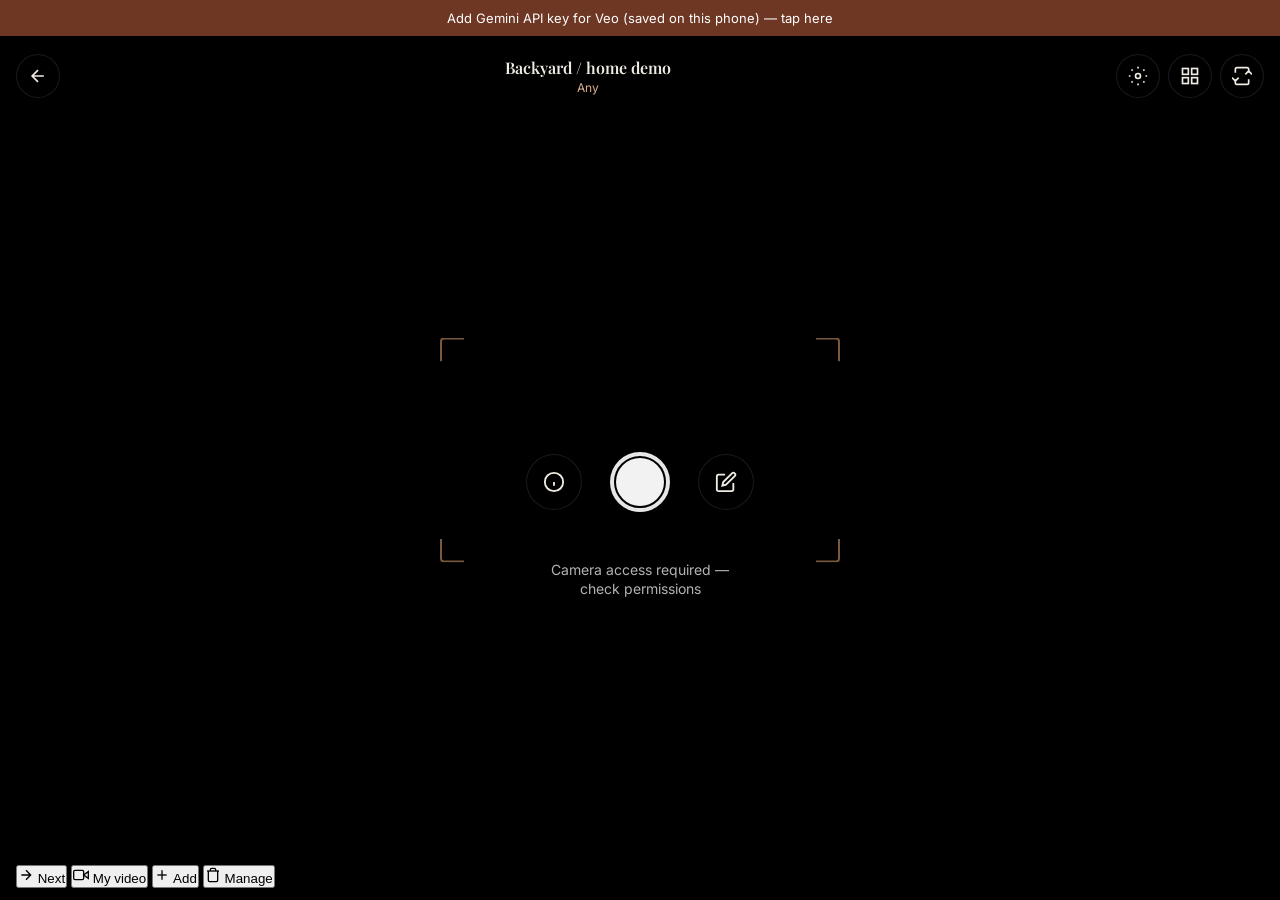
==== experience.html @ 0acff8fa "Fix station picker, backyard demo preset, AR prompt and overlay cleanup - Merge API stations with lo" ====
<!DOCTYPE html>
<html lang="en">
<head>
  <meta charset="UTF-8">
  <meta name="viewport" content="width=device-width, initial-scale=1.0, user-scalable=no">
  <meta name="robots" content="noindex, nofollow, noarchive">
  <meta name="apple-mobile-web-app-capable" content="yes">
  <meta name="apple-mobile-web-app-status-bar-style" content="black-translucent">
  <title>Kern County Museum — Portal to the Past</title>
  <link rel="stylesheet" href="css/styles.css">
  <link rel="stylesheet" href="css/experience.css">
  <link rel="preconnect" href="https://fonts.googleapis.com">
  <link rel="preconnect" href="https://fonts.gstatic.com" crossorigin>
  <link href="https://fonts.googleapis.com/css2?family=Inter:wght@300;400;500;600&family=Playfair+Display:wght@400;600;700&display=swap" rel="stylesheet">
</head>
<body class="ar-page">
  <script src="js/site-private-gate.js"></script>

  <!-- ========== CAMERA VIEW ========== -->
  <div id="camera-layer" class="fullscreen-layer">
    <video id="camera-feed" autoplay playsinline muted></video>
    <canvas id="capture-canvas" style="display:none;"></canvas>
  </div>

  <!-- ========== AR VIDEO OVERLAY ========== -->
  <div id="ar-overlay" class="fullscreen-layer ar-overlay" style="display:none;">
    <video id="ar-video" playsinline muted loop></video>
    <!-- Portal mask - circular reveal -->
    <div id="portal-mask" class="portal-mask"></div>
  </div>

  <!-- ========== HUD: Capture Mode ========== -->
  <input type="file" id="veo-file-input" accept="video/*,.mp4,.mov,.webm,.m4v" class="visually-hidden">

  <div id="hud-capture" class="hud">
    <div id="api-key-banner" class="api-key-banner" style="display:none;" onclick="app.showSetup()">
      Add Gemini API key for Veo (saved on this phone) — tap here
    </div>
    <!-- Top bar -->
    <div class="hud-top">
      <button class="hud-btn" onclick="window.location.href='index.html'" title="Back">
        <svg viewBox="0 0 24 24" fill="none" stroke="currentColor" stroke-width="2">
          <path d="M19 12H5M12 19l-7-7 7-7"/>
        </svg>
      </button>
      <div class="hud-station-info">
        <span id="hud-station-name" class="hud-station-name"></span>
        <span id="hud-station-year" class="hud-station-year"></span>
      </div>
      <div style="display:flex;gap:8px;">
        <button class="hud-btn" id="btn-setup" onclick="app.showSetup()" title="Gemini API key">
          <svg viewBox="0 0 24 24" fill="none" stroke="currentColor" stroke-width="2">
            <circle cx="12" cy="12" r="3"/>
            <path d="M12 1v2M12 21v2M4.22 4.22l1.42 1.42M18.36 18.36l1.42 1.42M1 12h2M21 12h2M4.22 19.78l1.42-1.42M18.36 5.64l1.42-1.42"/>
          </svg>
        </button>
        <button class="hud-btn" id="btn-gallery" onclick="window.location.href='gallery.html'" title="My Captures">
          <svg viewBox="0 0 24 24" fill="none" stroke="currentColor" stroke-width="2">
            <rect x="3" y="3" width="7" height="7"/><rect x="14" y="3" width="7" height="7"/>
            <rect x="3" y="14" width="7" height="7"/><rect x="14" y="14" width="7" height="7"/>
          </svg>
        </button>
        <button class="hud-btn" id="btn-flip-camera" onclick="app.flipCamera()" title="Flip Camera">
          <svg viewBox="0 0 24 24" fill="none" stroke="currentColor" stroke-width="2">
            <path d="M20 16v4a2 2 0 01-2 2H6a2 2 0 01-2-2v-4"/>
            <polyline points="16 10 20 6 24 10"/>
            <path d="M4 8V4a2 2 0 012-2h12a2 2 0 012 2v4"/>
            <polyline points="8 14 4 18 0 14"/>
          </svg>
        </button>
      </div>
    </div>

    <!-- Center: framing guide -->
    <div class="capture-guide">
      <div class="guide-corners">
        <div class="corner tl"></div>
        <div class="corner tr"></div>
        <div class="corner bl"></div>
        <div class="corner br"></div>
      </div>
      <p class="guide-text" id="guide-text">Frame the room and tap the shutter</p>
    </div>

    <!-- Bottom: capture controls -->
    <div class="hud-bottom capture-controls">
      <button class="hud-btn-circle" id="btn-info-panel" onclick="app.showStationInfo()" title="Info">
        <svg viewBox="0 0 24 24" fill="none" stroke="currentColor" stroke-width="2">
          <circle cx="12" cy="12" r="10"/>
          <line x1="12" y1="16" x2="12" y2="12"/>
          <line x1="12" y1="8" x2="12.01" y2="8"/>
        </svg>
      </button>
      <button class="shutter-btn" id="btn-capture" onclick="app.capture()">
        <div class="shutter-ring"></div>
        <div class="shutter-center"></div>
      </button>
      <button class="hud-btn-circle" id="btn-prompt-edit" onclick="app.editPrompt()" title="Edit Prompt">
        <svg viewBox="0 0 24 24" fill="none" stroke="currentColor" stroke-width="2">
          <path d="M11 4H4a2 2 0 00-2 2v14a2 2 0 002 2h14a2 2 0 002-2v-7"/>
          <path d="M18.5 2.5a2.121 2.121 0 013 3L12 15l-4 1 1-4 9.5-9.5z"/>
        </svg>
      </button>
    </div>

    <!-- Quick action bar -->
    <div class="quick-actions">
      <button type="button" class="quick-action-btn" onclick="app.nextBuilding()">
        <svg viewBox="0 0 24 24" fill="none" stroke="currentColor" stroke-width="2" style="width:16px;height:16px;">
          <path d="M5 12h14M12 5l7 7-7 7"/>
        </svg>
        Next
      </button>
      <button type="button" class="quick-action-btn" onclick="app.pickVeoVideo()">
        <svg viewBox="0 0 24 24" fill="none" stroke="currentColor" stroke-width="2" style="width:16px;height:16px;">
          <path d="M23 7l-7 5 7 5V7z"/><rect x="1" y="5" width="15" height="14" rx="2"/>
        </svg>
        My video
      </button>
      <button type="button" class="quick-action-btn" onclick="app.showAddStation()">
        <svg viewBox="0 0 24 24" fill="none" stroke="currentColor" stroke-width="2" style="width:16px;height:16px;">
          <line x1="12" y1="5" x2="12" y2="19"/><line x1="5" y1="12" x2="19" y2="12"/>
        </svg>
        Add
      </button>
      <button type="button" class="quick-action-btn" onclick="app.showManageStations()">
        <svg viewBox="0 0 24 24" fill="none" stroke="currentColor" stroke-width="2" style="width:16px;height:16px;">
          <polyline points="3 6 5 6 21 6"/><path d="M19 6v14a2 2 0 01-2 2H7a2 2 0 01-2-2V6m3 0V4a2 2 0 012-2h4a2 2 0 012 2v2"/>
        </svg>
        Manage
      </button>
    </div>
  </div>

  <!-- ========== HUD: AR Overlay Mode ========== -->
  <div id="hud-ar" class="hud" style="display:none;">
    <div class="hud-top">
      <button class="hud-btn" onclick="app.exitAR()" title="Back to Camera">
        <svg viewBox="0 0 24 24" fill="none" stroke="currentColor" stroke-width="2">
          <path d="M19 12H5M12 19l-7-7 7-7"/>
        </svg>
      </button>
      <div class="hud-station-info">
        <span id="ar-station-name" class="hud-station-name"></span>
        <span id="ar-station-year" class="hud-station-year"></span>
      </div>
      <button class="hud-btn" onclick="app.removeOverlay()" title="Delete overlay — remove video and return to camera">
        <svg viewBox="0 0 24 24" fill="none" stroke="currentColor" stroke-width="2">
          <polyline points="3 6 5 6 21 6"/>
          <path d="M19 6v14a2 2 0 01-2 2H7a2 2 0 01-2-2V6m3 0V4a2 2 0 012-2h4a2 2 0 012 2v2"/>
          <line x1="10" y1="11" x2="10" y2="17"/>
          <line x1="14" y1="11" x2="14" y2="17"/>
        </svg>
      </button>
      <button class="hud-btn" id="btn-share" onclick="app.shareExperience()" title="Share">
        <svg viewBox="0 0 24 24" fill="none" stroke="currentColor" stroke-width="2">
          <circle cx="18" cy="5" r="3"/><circle cx="6" cy="12" r="3"/><circle cx="18" cy="19" r="3"/>
          <line x1="8.59" y1="13.51" x2="15.42" y2="17.49"/>
          <line x1="15.41" y1="6.51" x2="8.59" y2="10.49"/>
        </svg>
      </button>
    </div>

    <!-- Blend slider -->
    <div class="ar-prompt-panel" id="ar-prompt-panel">
      <p class="ar-prompt-heading">Your prompt</p>
      <p id="ar-prompt-text" class="ar-prompt-text"></p>
    </div>

    <div class="ar-controls-center">
      <div class="time-travel-label">
        <span class="label-past">Past</span>
        <span class="label-present">Present</span>
      </div>
      <input type="range" id="blend-slider" class="blend-slider" min="0" max="100" value="75"
             oninput="app.setBlend(this.value)">
    </div>

    <div class="hud-bottom">
      <button class="hud-btn-circle" id="btn-portal-mode" onclick="app.togglePortalMode()" title="Portal View">
        <svg viewBox="0 0 24 24" fill="none" stroke="currentColor" stroke-width="2">
          <circle cx="12" cy="12" r="10"/>
          <circle cx="12" cy="12" r="4"/>
        </svg>
      </button>
      <button class="hud-btn-circle active" id="btn-fullscreen-mode" onclick="app.toggleFullscreenMode()" title="Full View">
        <svg viewBox="0 0 24 24" fill="none" stroke="currentColor" stroke-width="2">
          <rect x="3" y="3" width="18" height="18" rx="2"/>
        </svg>
      </button>
      <button class="hud-btn-circle" id="btn-recapture" onclick="app.recapture()" title="New Capture">
        <svg viewBox="0 0 24 24" fill="none" stroke="currentColor" stroke-width="2">
          <polyline points="23 4 23 10 17 10"/>
          <path d="M20.49 15a9 9 0 11-2.12-9.36L23 10"/>
        </svg>
      </button>
    </div>
  </div>

  <!-- ========== GENERATION OVERLAY ========== -->
  <div id="generating-overlay" class="generating-overlay" style="display:none;">
    <div class="generating-content">
      <div class="captured-preview">
        <img id="preview-image" src="" alt="Captured scene">
      </div>
      <div class="generating-info">
        <div class="time-warp-animation">
          <div class="warp-ring r1"></div>
          <div class="warp-ring r2"></div>
          <div class="warp-ring r3"></div>
          <svg class="warp-icon" viewBox="0 0 24 24" fill="none" stroke="currentColor" stroke-width="1.5">
            <circle cx="12" cy="12" r="10"/>
            <polyline points="12 6 12 12 16 14"/>
          </svg>
        </div>
        <h2 class="generating-title">Traveling Back in Time...</h2>
        <p class="generating-subtitle" id="generating-status">Analyzing the scene</p>
        <div class="progress-bar">
          <div class="progress-fill" id="progress-fill"></div>
        </div>
        <p class="generating-detail" id="generating-detail">This may take a minute or two</p>
      </div>
    </div>
  </div>

  <!-- ========== SETUP: GEMINI API KEY ========== -->
  <div id="setup-modal" class="modal-overlay" style="display:none;">
    <div class="modal-card">
      <h3 class="modal-title">Gemini API key</h3>
      <p class="modal-description">If you opened this site from the internet (no Mac), the key is stored only in Safari on this phone. If you use the museum server on a laptop, it’s saved there instead. Get a key at <a href="https://aistudio.google.com/apikey" target="_blank" rel="noopener" style="color:var(--color-accent-light);">Google AI Studio</a> and consider restricting it by app later.</p>
      <input type="password" id="setup-api-key-input" class="prompt-textarea setup-api-input" autocomplete="off" placeholder="Paste API key">
      <p id="setup-status" class="modal-description" style="margin-top:8px;min-height:1.2em;"></p>
      <div class="modal-actions">
        <button type="button" class="btn-secondary" onclick="app.closeSetup()">Close</button>
        <button type="button" class="btn-primary btn-sm" onclick="app.saveApiKey()">Save</button>
      </div>
    </div>
  </div>

  <!-- ========== ADD STATION ========== -->
  <div id="add-station-modal" class="modal-overlay" style="display:none;">
    <div class="modal-card modal-card-tall">
      <h3 class="modal-title">Add building stop</h3>
      <p class="modal-description">Creates a new stop—saved on the museum server when you use the laptop app, or only on this phone when you open a static / Netlify deploy.</p>
      <label class="field-label">Name</label>
      <input type="text" id="new-station-name" class="modal-text-input" placeholder="e.g. Blacksmith Shop">
      <label class="field-label">Year / era</label>
      <input type="text" id="new-station-year" class="modal-text-input" placeholder="1900s">
      <label class="field-label">Notes (optional)</label>
      <textarea id="new-station-desc" class="prompt-textarea" rows="2" placeholder="Short description"></textarea>
      <label class="field-label">Veo video prompt</label>
      <textarea id="new-station-prompt" class="prompt-textarea" rows="4" placeholder="Describe exactly what you want in the generated video: people, clothing, lighting, action…"></textarea>
      <div class="modal-actions">
        <button type="button" class="btn-secondary" onclick="app.closeAddStation()">Cancel</button>
        <button type="button" class="btn-primary btn-sm" onclick="app.saveNewStation()">Save stop</button>
      </div>
    </div>
  </div>

  <!-- ========== MANAGE STATIONS ========== -->
  <div id="manage-stations-modal" class="modal-overlay" style="display:none;">
    <div class="modal-card modal-card-tall">
      <h3 class="modal-title">Your custom stops</h3>
      <p class="modal-description">Remove stops you added. Museum preset buildings can’t be deleted here.</p>
      <div id="manage-stations-list" class="manage-stations-list"></div>
      <div class="modal-actions">
        <button type="button" class="btn-secondary" onclick="app.closeManageStations()">Done</button>
      </div>
    </div>
  </div>

  <!-- ========== PROMPT EDITOR MODAL ========== -->
  <div id="prompt-modal" class="modal-overlay" style="display:none;">
    <div class="modal-card">
      <h3 class="modal-title">Veo video prompt</h3>
      <p class="modal-description">This text is sent to Gemini Veo with your photo. Edit it before each capture if you want.</p>
      <textarea id="prompt-input" class="prompt-textarea" rows="5" placeholder="Example: 1890s general store, shopkeeper behind counter, warm afternoon light, customers in period dress…"></textarea>
      <div class="modal-actions">
        <button class="btn-secondary" onclick="app.closePromptModal()">Cancel</button>
        <button class="btn-primary btn-sm" onclick="app.savePrompt()">Save</button>
      </div>
    </div>
  </div>

  <!-- ========== STATION INFO PANEL ========== -->
  <div id="station-info-panel" class="info-detail" style="display:none;">
    <div class="info-detail-backdrop" onclick="app.closeStationInfo()"></div>
    <div class="info-detail-card">
      <button class="info-detail-close" onclick="app.closeStationInfo()">
        <svg viewBox="0 0 24 24" fill="none" stroke="currentColor" stroke-width="2">
          <line x1="18" y1="6" x2="6" y2="18"/>
          <line x1="6" y1="6" x2="18" y2="18"/>
        </svg>
      </button>
      <h2 id="info-panel-title" class="info-detail-title"></h2>
      <p id="info-panel-year" class="onboarding-year" style="margin-bottom:16px;"></p>
      <p id="info-panel-body" class="info-detail-body"></p>
    </div>
  </div>

  <script src="js/experience.js"></script>
</body>
</html>
---- css/styles.css ----
/* ============================================================
   Kern County Museum — AR Experience
   Styles
   ============================================================ */

/* --- Reset & Base --- */
*, *::before, *::after {
  margin: 0;
  padding: 0;
  box-sizing: border-box;
}

:root {
  --color-bg: #0a0a0c;
  --color-surface: rgba(255, 255, 255, 0.06);
  --color-surface-hover: rgba(255, 255, 255, 0.10);
  --color-border: rgba(255, 255, 255, 0.08);
  --color-text: #f0ece4;
  --color-text-muted: rgba(240, 236, 228, 0.55);
  --color-accent: #c8956c;
  --color-accent-light: #ddb08a;
  --color-accent-glow: rgba(200, 149, 108, 0.3);
  --color-success: #6cb87a;
  --color-warning: #d4a843;
  --font-display: 'Playfair Display', Georgia, 'Times New Roman', serif;
  --font-body: 'Inter', -apple-system, BlinkMacSystemFont, 'Segoe UI', sans-serif;
  --radius-sm: 8px;
  --radius-md: 12px;
  --radius-lg: 20px;
  --radius-xl: 28px;
  --shadow-card: 0 8px 32px rgba(0, 0, 0, 0.5), 0 2px 8px rgba(0, 0, 0, 0.3);
  --transition-fast: 0.2s cubic-bezier(0.4, 0, 0.2, 1);
  --transition-smooth: 0.4s cubic-bezier(0.4, 0, 0.2, 1);
  --safe-bottom: env(safe-area-inset-bottom, 0px);
  --safe-top: env(safe-area-inset-top, 0px);
}

html, body {
  width: 100%;
  height: 100%;
  overflow: hidden;
  font-family: var(--font-body);
  color: var(--color-text);
  background: var(--color-bg);
  -webkit-font-smoothing: antialiased;
  -moz-osx-font-smoothing: grayscale;
  -webkit-tap-highlight-color: transparent;
}

/* --- Landing Page --- */
.landing-page {
  overflow-y: auto;
}

.landing {
  min-height: 100vh;
  display: flex;
  flex-direction: column;
  align-items: center;
  position: relative;
}

.landing-bg {
  position: fixed;
  inset: 0;
  background:
    radial-gradient(ellipse at 50% 0%, rgba(200, 149, 108, 0.08) 0%, transparent 60%),
    radial-gradient(ellipse at 80% 80%, rgba(200, 149, 108, 0.04) 0%, transparent 50%),
    var(--color-bg);
  z-index: 0;
}

.landing-content {
  position: relative;
  z-index: 1;
  width: 100%;
  max-width: 480px;
  padding: 60px 24px calc(40px + var(--safe-bottom));
  display: flex;
  flex-direction: column;
  align-items: center;
  gap: 36px;
}

/* Logo */
.landing-logo {
  text-align: center;
}

.logo-icon {
  width: 64px;
  height: 64px;
  color: var(--color-accent);
  margin: 0 auto 20px;
}

.landing-title {
  font-family: var(--font-display);
  font-size: 28px;
  font-weight: 700;
  letter-spacing: -0.01em;
  line-height: 1.2;
}

.landing-subtitle {
  font-family: var(--font-display);
  font-size: 16px;
  font-weight: 400;
  font-style: italic;
  color: var(--color-accent);
  margin-top: 6px;
}

.landing-description p {
  font-size: 15px;
  line-height: 1.6;
  color: var(--color-text-muted);
  text-align: center;
}

/* Station Grid */
.station-select {
  width: 100%;
}

.station-select-header {
  display: flex;
  align-items: center;
  justify-content: space-between;
  gap: 12px;
  margin-bottom: 14px;
}

.station-select-title {
  font-family: var(--font-body);
  font-size: 13px;
  font-weight: 500;
  text-transform: uppercase;
  letter-spacing: 0.08em;
  color: var(--color-text-muted);
  margin: 0;
}

.btn-add-stop {
  flex-shrink: 0;
  padding: 8px 12px;
  font-size: 12px;
  font-weight: 600;
  font-family: var(--font-body);
  color: var(--color-accent);
  background: rgba(200, 149, 108, 0.12);
  border: 1px solid rgba(200, 149, 108, 0.35);
  border-radius: var(--radius-sm);
  cursor: pointer;
  transition: all var(--transition-fast);
}

.btn-add-stop:active {
  background: rgba(200, 149, 108, 0.2);
}

.station-grid-empty {
  font-size: 14px;
  color: var(--color-text-muted);
  text-align: center;
  padding: 16px 8px;
  line-height: 1.5;
}

.station-grid {
  display: flex;
  flex-direction: column;
  gap: 10px;
}

.station-card {
  display: flex;
  align-items: center;
  gap: 14px;
  width: 100%;
  padding: 16px;
  background: var(--color-surface);
  border: 1px solid var(--color-border);
  border-radius: var(--radius-md);
  cursor: pointer;
  transition: all var(--transition-fast);
  text-align: left;
  color: var(--color-text);
  font-family: inherit;
  font-size: inherit;
}

.station-card:hover,
.station-card:active {
  background: var(--color-surface-hover);
  border-color: rgba(200, 149, 108, 0.2);
}

.station-card-icon {
  flex-shrink: 0;
  width: 40px;
  height: 40px;
  display: flex;
  align-items: center;
  justify-content: center;
  color: var(--color-accent);
  opacity: 0.7;
}

.station-card-info h3 {
  font-family: var(--font-display);
  font-size: 17px;
  font-weight: 600;
  margin-bottom: 4px;
}

.station-year {
  font-size: 13px;
  color: var(--color-text-muted);
  margin-right: 10px;
}

.station-mode {
  font-size: 11px;
  font-weight: 500;
  text-transform: uppercase;
  letter-spacing: 0.06em;
  padding: 2px 8px;
  border-radius: 4px;
  background: rgba(200, 149, 108, 0.12);
  color: var(--color-accent-light);
}

.station-mode.through-glass {
  background: rgba(108, 184, 200, 0.12);
  color: #8acad4;
}

/* CTA Button */
.landing-actions {
  width: 100%;
  text-align: center;
}

.btn-primary {
  display: inline-flex;
  align-items: center;
  justify-content: center;
  gap: 10px;
  width: 100%;
  padding: 16px 28px;
  background: linear-gradient(135deg, var(--color-accent), #b07a52);
  color: #fff;
  font-family: var(--font-body);
  font-size: 16px;
  font-weight: 600;
  border: none;
  border-radius: var(--radius-lg);
  cursor: pointer;
  transition: all var(--transition-fast);
  box-shadow: 0 4px 20px var(--color-accent-glow);
}

.btn-primary:hover,
.btn-primary:active {
  transform: translateY(-1px);
  box-shadow: 0 6px 28px rgba(200, 149, 108, 0.4);
}

.btn-icon {
  width: 20px;
  height: 20px;
}

.landing-hint {
  font-size: 13px;
  color: var(--color-text-muted);
  margin-top: 12px;
}

/* Solo phone (hosted) hint */
.phone-deploy-hint {
  margin-top: 28px;
  padding: 16px;
  max-width: 420px;
  margin-left: auto;
  margin-right: auto;
  text-align: left;
  background: rgba(255, 255, 255, 0.04);
  border: 1px solid var(--color-border);
  border-radius: var(--radius-md);
  font-size: 14px;
  line-height: 1.5;
  color: var(--color-text-muted);
}

.phone-deploy-hint summary {
  cursor: pointer;
  font-weight: 600;
  color: var(--color-text);
  margin-bottom: 8px;
}

.phone-deploy-hint p {
  margin: 0;
}

.phone-deploy-hint code {
  font-size: 12px;
}

/* Footer */
.landing-footer {
  padding-top: 8px;
}

.powered-by {
  font-size: 12px;
  color: var(--color-text-muted);
}

.powered-by strong {
  color: var(--color-accent-light);
}

/* --- AR Page --- */
.ar-page {
  background: #000;
}

.ar-container {
  position: fixed;
  inset: 0;
  width: 100%;
  height: 100%;
  z-index: 1;
}

.ar-container video {
  object-fit: cover;
}

/* --- Onboarding Overlay --- */
.onboarding {
  position: fixed;
  inset: 0;
  z-index: 100;
  display: flex;
  align-items: center;
  justify-content: center;
  background: rgba(10, 10, 12, 0.92);
  backdrop-filter: blur(20px);
  -webkit-backdrop-filter: blur(20px);
  transition: opacity var(--transition-smooth);
}

.onboarding.hidden {
  opacity: 0;
  pointer-events: none;
}

.onboarding-content {
  text-align: center;
  padding: 40px 32px;
  max-width: 360px;
}

.onboarding-logo {
  width: 56px;
  height: 56px;
  color: var(--color-accent);
  margin: 0 auto 24px;
}

.onboarding-title {
  font-family: var(--font-display);
  font-size: 24px;
  font-weight: 700;
  margin-bottom: 4px;
}

.onboarding-year {
  font-family: var(--font-display);
  font-size: 15px;
  font-style: italic;
  color: var(--color-accent);
}

/* Loading Spinner */
.loading-spinner {
  margin-top: 32px;
}

.spinner {
  width: 40px;
  height: 40px;
  margin: 0 auto 16px;
  border: 3px solid rgba(255, 255, 255, 0.1);
  border-top-color: var(--color-accent);
  border-radius: 50%;
  animation: spin 0.8s linear infinite;
}

@keyframes spin {
  to { transform: rotate(360deg); }
}

.loading-text {
  font-size: 14px;
  color: var(--color-text-muted);
}

/* Instructions */
.onboarding-instructions {
  margin-top: 32px;
}

.instruction-step {
  display: flex;
  flex-direction: column;
  align-items: center;
  gap: 12px;
  margin-bottom: 28px;
}

.instruction-icon {
  width: 48px;
  height: 48px;
  color: var(--color-accent);
  opacity: 0.8;
}

.instruction-step p {
  font-size: 15px;
  line-height: 1.5;
  color: var(--color-text-muted);
}

/* --- HUD --- */
.hud {
  position: fixed;
  inset: 0;
  z-index: 50;
  pointer-events: none;
  padding: calc(12px + var(--safe-top)) 16px calc(12px + var(--safe-bottom));
  display: flex;
  flex-direction: column;
  justify-content: space-between;
}

.hud > * {
  pointer-events: auto;
}

.hud-top {
  display: flex;
  align-items: center;
  justify-content: space-between;
  gap: 12px;
}

.hud-btn {
  display: flex;
  align-items: center;
  justify-content: center;
  width: 44px;
  height: 44px;
  background: rgba(0, 0, 0, 0.5);
  backdrop-filter: blur(12px);
  -webkit-backdrop-filter: blur(12px);
  border: 1px solid rgba(255, 255, 255, 0.1);
  border-radius: 50%;
  color: var(--color-text);
  cursor: pointer;
  transition: all var(--transition-fast);
}

.hud-btn svg {
  width: 20px;
  height: 20px;
}

.hud-btn:active {
  transform: scale(0.92);
  background: rgba(0, 0, 0, 0.7);
}

.hud-station-info {
  display: flex;
  flex-direction: column;
  align-items: center;
  gap: 2px;
}

.hud-station-name {
  font-family: var(--font-display);
  font-size: 16px;
  font-weight: 600;
  text-shadow: 0 1px 4px rgba(0, 0, 0, 0.5);
}

.hud-station-year {
  font-size: 12px;
  color: var(--color-accent-light);
  text-shadow: 0 1px 4px rgba(0, 0, 0, 0.5);
}

/* Tracking Indicator */
.tracking-indicator {
  display: flex;
  align-items: center;
  justify-content: center;
  gap: 8px;
  padding: 8px 16px;
  background: rgba(0, 0, 0, 0.5);
  backdrop-filter: blur(8px);
  -webkit-backdrop-filter: blur(8px);
  border-radius: 20px;
  align-self: center;
  margin-top: 12px;
  transition: all var(--transition-fast);
}

.tracking-dot {
  width: 8px;
  height: 8px;
  border-radius: 50%;
  background: var(--color-warning);
  animation: pulse 2s ease-in-out infinite;
}

.tracking-indicator.tracking .tracking-dot {
  background: var(--color-success);
  animation: none;
}

@keyframes pulse {
  0%, 100% { opacity: 1; }
  50% { opacity: 0.4; }
}

#tracking-text {
  font-size: 13px;
  color: var(--color-text-muted);
}

.tracking-indicator.tracking #tracking-text {
  color: var(--color-success);
}

/* HUD Bottom */
.hud-bottom {
  display: flex;
  align-items: center;
  justify-content: center;
  gap: 20px;
}

.hud-btn-circle {
  display: flex;
  align-items: center;
  justify-content: center;
  width: 56px;
  height: 56px;
  background: rgba(0, 0, 0, 0.5);
  backdrop-filter: blur(12px);
  -webkit-backdrop-filter: blur(12px);
  border: 1px solid rgba(255, 255, 255, 0.1);
  border-radius: 50%;
  color: var(--color-text);
  cursor: pointer;
  transition: all var(--transition-fast);
}

.hud-btn-circle svg {
  width: 22px;
  height: 22px;
}

.hud-btn-circle:active {
  transform: scale(0.92);
  background: rgba(0, 0, 0, 0.7);
}

.hud-btn-circle.active {
  background: var(--color-accent);
  border-color: var(--color-accent);
}

/* --- Info Detail Panel --- */
.info-detail {
  position: fixed;
  inset: 0;
  z-index: 200;
  display: flex;
  align-items: flex-end;
  justify-content: center;
}

.info-detail-backdrop {
  position: absolute;
  inset: 0;
  background: rgba(0, 0, 0, 0.6);
  backdrop-filter: blur(4px);
  -webkit-backdrop-filter: blur(4px);
}

.info-detail-card {
  position: relative;
  width: 100%;
  max-width: 480px;
  max-height: 80vh;
  overflow-y: auto;
  background: rgba(20, 18, 16, 0.95);
  backdrop-filter: blur(24px);
  -webkit-backdrop-filter: blur(24px);
  border: 1px solid var(--color-border);
  border-bottom: none;
  border-radius: var(--radius-xl) var(--radius-xl) 0 0;
  padding: 24px 24px calc(24px + var(--safe-bottom));
  box-shadow: var(--shadow-card);
  animation: slideUp 0.35s cubic-bezier(0.4, 0, 0.2, 1);
}

@keyframes slideUp {
  from { transform: translateY(100%); }
  to { transform: translateY(0); }
}

.info-detail-close {
  position: absolute;
  top: 16px;
  right: 16px;
  width: 36px;
  height: 36px;
  display: flex;
  align-items: center;
  justify-content: center;
  background: rgba(255, 255, 255, 0.08);
  border: none;
  border-radius: 50%;
  color: var(--color-text);
  cursor: pointer;
}

.info-detail-close svg {
  width: 18px;
  height: 18px;
}

.info-detail-image {
  width: 100%;
  aspect-ratio: 16 / 10;
  object-fit: cover;
  border-radius: var(--radius-md);
  margin-bottom: 20px;
  background: var(--color-surface);
}

.info-detail-title {
  font-family: var(--font-display);
  font-size: 22px;
  font-weight: 700;
  margin-bottom: 12px;
}

.info-detail-body {
  font-size: 15px;
  line-height: 1.7;
  color: var(--color-text-muted);
}

/* --- 3D Info Card Markers (CSS2DRenderer) --- */
.ar-info-marker {
  width: 40px;
  height: 40px;
  background: var(--color-accent);
  border: 2px solid rgba(255, 255, 255, 0.9);
  border-radius: 50%;
  display: flex;
  align-items: center;
  justify-content: center;
  cursor: pointer;
  box-shadow: 0 2px 12px rgba(0, 0, 0, 0.4);
  transition: all var(--transition-fast);
  animation: markerPulse 3s ease-in-out infinite;
}

.ar-info-marker:active {
  transform: scale(0.9);
}

.ar-info-marker svg {
  width: 18px;
  height: 18px;
  color: #fff;
}

@keyframes markerPulse {
  0%, 100% { box-shadow: 0 2px 12px rgba(0, 0, 0, 0.4); }
  50% { box-shadow: 0 2px 12px rgba(200, 149, 108, 0.6), 0 0 20px rgba(200, 149, 108, 0.3); }
}

/* --- Floating Info Card (3D scene overlay) --- */
.ar-info-card {
  width: 220px;
  background: rgba(20, 18, 16, 0.88);
  backdrop-filter: blur(16px);
  -webkit-backdrop-filter: blur(16px);
  border: 1px solid rgba(255, 255, 255, 0.1);
  border-radius: var(--radius-md);
  padding: 14px;
  box-shadow: var(--shadow-card);
  cursor: pointer;
  transition: all var(--transition-fast);
}

.ar-info-card:active {
  transform: scale(0.97);
}

.ar-info-card-title {
  font-family: var(--font-display);
  font-size: 15px;
  font-weight: 600;
  margin-bottom: 6px;
  color: var(--color-text);
}

.ar-info-card-excerpt {
  font-size: 12px;
  line-height: 1.5;
  color: var(--color-text-muted);
  display: -webkit-box;
  -webkit-line-clamp: 3;
  -webkit-box-orient: vertical;
  overflow: hidden;
}

.ar-info-card-cta {
  display: inline-flex;
  align-items: center;
  gap: 4px;
  margin-top: 8px;
  font-size: 12px;
  font-weight: 500;
  color: var(--color-accent);
}

.ar-info-card-cta svg {
  width: 12px;
  height: 12px;
}

/* --- Utility --- */
.fade-in {
  animation: fadeIn 0.4s ease forwards;
}

.fade-out {
  animation: fadeOut 0.3s ease forwards;
}

@keyframes fadeIn {
  from { opacity: 0; }
  to { opacity: 1; }
}

@keyframes fadeOut {
  from { opacity: 1; }
  to { opacity: 0; }
}

/* Scrollbar styling */
::-webkit-scrollbar {
  width: 4px;
}

::-webkit-scrollbar-track {
  background: transparent;
}

::-webkit-scrollbar-thumb {
  background: rgba(255, 255, 255, 0.15);
  border-radius: 2px;
}

/* Focus styles for accessibility */
button:focus-visible,
a:focus-visible {
  outline: 2px solid var(--color-accent);
  outline-offset: 2px;
}
---- css/experience.css ----
/* ============================================================
   Experience Page — Camera Capture + AR Overlay
   Optimized for iPhone 16 Pro Max
   ============================================================ */

/* --- Fullscreen layers --- */
.fullscreen-layer {
  position: fixed;
  inset: 0;
  width: 100%;
  height: 100%;
}

#camera-feed {
  width: 100%;
  height: 100%;
  object-fit: cover;
}

/* --- AR Video Overlay --- */
.ar-overlay {
  z-index: 10;
  overflow: hidden;
  transition: opacity 0.4s ease;
}

.ar-overlay video {
  width: 100%;
  height: 100%;
  object-fit: cover;
  transition: transform 0.1s ease-out;
  /* Slightly oversize for parallax room */
  transform: scale(1.05);
}

/* Portal opening animation */
.ar-overlay.portal-opening {
  animation: portalReveal 1.2s cubic-bezier(0.4, 0, 0.2, 1) forwards;
}

@keyframes portalReveal {
  0% {
    clip-path: circle(0% at 50% 50%);
    opacity: 0;
  }
  30% {
    opacity: 1;
  }
  100% {
    clip-path: circle(75% at 50% 50%);
    opacity: 1;
  }
}

/* Portal view mode — circular window */
.ar-overlay.portal-view {
  clip-path: circle(35% at 50% 50%);
  transition: clip-path 0.6s cubic-bezier(0.4, 0, 0.2, 1), opacity 0.4s ease;
}

.ar-overlay.portal-view::after {
  content: '';
  position: absolute;
  inset: 0;
  background: radial-gradient(
    circle at 50% 50%,
    transparent 30%,
    rgba(200, 149, 108, 0.15) 34%,
    rgba(200, 149, 108, 0.4) 35%,
    rgba(200, 149, 108, 0.15) 36%,
    transparent 40%
  );
  pointer-events: none;
  z-index: 1;
}

/* Fullscreen view mode */
.ar-overlay.fullscreen-view {
  clip-path: none;
  transition: clip-path 0.6s cubic-bezier(0.4, 0, 0.2, 1), opacity 0.4s ease;
}

/* Portal mask glow */
.portal-mask {
  position: absolute;
  inset: 0;
  pointer-events: none;
  z-index: 2;
  border-radius: 50%;
}

/* --- Capture Guide --- */
.capture-guide {
  position: absolute;
  top: 50%;
  left: 50%;
  transform: translate(-50%, -50%);
  width: 80%;
  max-width: 340px;
  aspect-ratio: 4 / 3;
  pointer-events: none;
  z-index: 51;
}

.guide-corners {
  position: absolute;
  inset: 0;
}

.corner {
  position: absolute;
  width: 24px;
  height: 24px;
  border-color: var(--color-accent);
  border-style: solid;
  border-width: 0;
  opacity: 0.6;
}

.corner.tl { top: 0; left: 0; border-top-width: 2px; border-left-width: 2px; border-top-left-radius: 4px; }
.corner.tr { top: 0; right: 0; border-top-width: 2px; border-right-width: 2px; border-top-right-radius: 4px; }
.corner.bl { bottom: 0; left: 0; border-bottom-width: 2px; border-left-width: 2px; border-bottom-left-radius: 4px; }
.corner.br { bottom: 0; right: 0; border-bottom-width: 2px; border-right-width: 2px; border-bottom-right-radius: 4px; }

.guide-text {
  position: absolute;
  bottom: -36px;
  left: 50%;
  transform: translateX(-50%);
  max-width: min(92vw, 300px);
  white-space: normal;
  font-size: 14px;
  line-height: 1.35;
  color: rgba(255, 255, 255, 0.7);
  text-shadow: 0 1px 6px rgba(0, 0, 0, 0.7);
  text-align: center;
}

/* --- Shutter Button --- */
.capture-controls {
  gap: 28px !important;
}

.shutter-btn {
  position: relative;
  width: 72px;
  height: 72px;
  background: none;
  border: none;
  cursor: pointer;
  -webkit-tap-highlight-color: transparent;
  padding: 0;
}

.shutter-ring {
  position: absolute;
  inset: 0;
  border: 4px solid rgba(255, 255, 255, 0.9);
  border-radius: 50%;
  transition: all 0.15s ease;
}

.shutter-center {
  position: absolute;
  inset: 6px;
  background: rgba(255, 255, 255, 0.95);
  border-radius: 50%;
  transition: all 0.15s ease;
}

.shutter-btn:active .shutter-ring {
  border-color: var(--color-accent);
}

.shutter-btn:active .shutter-center {
  inset: 8px;
  background: var(--color-accent);
}

/* --- Shutter flash animation --- */
@keyframes shutterFlash {
  0% { opacity: 0.8; }
  100% { opacity: 0; }
}

/* --- Generation Overlay --- */
.generating-overlay {
  position: fixed;
  inset: 0;
  z-index: 200;
  display: flex;
  align-items: center;
  justify-content: center;
  background: rgba(10, 10, 12, 0.95);
  backdrop-filter: blur(24px);
  -webkit-backdrop-filter: blur(24px);
}

.generating-content {
  text-align: center;
  padding: 32px 24px;
  max-width: 360px;
  width: 100%;
}

.captured-preview {
  width: 200px;
  height: 150px;
  margin: 0 auto 32px;
  border-radius: var(--radius-md);
  overflow: hidden;
  border: 1px solid var(--color-border);
  box-shadow: 0 8px 32px rgba(0, 0, 0, 0.4);
}

.captured-preview img {
  width: 100%;
  height: 100%;
  object-fit: cover;
  /* Sepia effect to hint at time travel */
  filter: sepia(0.4) brightness(0.9);
  animation: sepiaShift 4s ease-in-out infinite alternate;
}

@keyframes sepiaShift {
  0% { filter: sepia(0) brightness(1); }
  100% { filter: sepia(0.6) brightness(0.85); }
}

/* Time warp rings animation */
.time-warp-animation {
  position: relative;
  width: 80px;
  height: 80px;
  margin: 0 auto 24px;
}

.warp-ring {
  position: absolute;
  inset: 0;
  border: 1.5px solid var(--color-accent);
  border-radius: 50%;
  opacity: 0;
}

.warp-ring.r1 {
  animation: warpPulse 3s ease-out infinite;
}

.warp-ring.r2 {
  animation: warpPulse 3s ease-out 1s infinite;
}

.warp-ring.r3 {
  animation: warpPulse 3s ease-out 2s infinite;
}

@keyframes warpPulse {
  0% {
    transform: scale(0.4);
    opacity: 0.8;
  }
  100% {
    transform: scale(1.8);
    opacity: 0;
  }
}

.warp-icon {
  position: absolute;
  top: 50%;
  left: 50%;
  transform: translate(-50%, -50%);
  width: 32px;
  height: 32px;
  color: var(--color-accent);
}

.generating-title {
  font-family: var(--font-display);
  font-size: 22px;
  font-weight: 700;
  margin-bottom: 8px;
}

.generating-subtitle {
  font-size: 14px;
  color: var(--color-text-muted);
  margin-bottom: 20px;
}

.generating-detail {
  font-size: 12px;
  color: var(--color-text-muted);
  margin-top: 16px;
  opacity: 0.6;
}

/* Progress bar */
.progress-bar {
  width: 100%;
  height: 4px;
  background: rgba(255, 255, 255, 0.08);
  border-radius: 2px;
  overflow: hidden;
}

.progress-fill {
  height: 100%;
  width: 0%;
  background: linear-gradient(90deg, var(--color-accent), var(--color-accent-light));
  border-radius: 2px;
  transition: width 0.8s ease;
}

/* Prompt recap while AR overlay is visible */
.ar-prompt-panel {
  align-self: center;
  width: 92%;
  max-width: 360px;
  max-height: 22vh;
  overflow: auto;
  margin: 8px 0 0;
  padding: 10px 12px;
  background: rgba(0, 0, 0, 0.45);
  border: 1px solid rgba(255, 255, 255, 0.12);
  border-radius: var(--radius-md);
  pointer-events: auto;
  -webkit-overflow-scrolling: touch;
}

.ar-prompt-heading {
  margin: 0 0 6px;
  font-size: 10px;
  font-weight: 600;
  letter-spacing: 0.12em;
  text-transform: uppercase;
  color: var(--color-accent-light);
  text-shadow: 0 1px 4px rgba(0, 0, 0, 0.5);
}

.ar-prompt-text {
  margin: 0;
  font-size: 13px;
  line-height: 1.45;
  color: rgba(255, 255, 255, 0.92);
  text-shadow: 0 1px 4px rgba(0, 0, 0, 0.5);
}

/* --- AR Controls --- */
.ar-controls-center {
  align-self: center;
  width: 80%;
  max-width: 300px;
  pointer-events: auto;
}

.time-travel-label {
  display: flex;
  justify-content: space-between;
  margin-bottom: 8px;
}

.label-past, .label-present {
  font-size: 11px;
  font-weight: 500;
  text-transform: uppercase;
  letter-spacing: 0.06em;
  color: var(--color-text-muted);
  text-shadow: 0 1px 4px rgba(0, 0, 0, 0.6);
}

.label-past {
  color: var(--color-accent-light);
}

/* Custom range slider */
.blend-slider {
  -webkit-appearance: none;
  appearance: none;
  width: 100%;
  height: 4px;
  background: linear-gradient(90deg, rgba(255,255,255,0.2), var(--color-accent));
  border-radius: 2px;
  outline: none;
}

.blend-slider::-webkit-slider-thumb {
  -webkit-appearance: none;
  appearance: none;
  width: 28px;
  height: 28px;
  border-radius: 50%;
  background: var(--color-accent);
  border: 3px solid rgba(255, 255, 255, 0.9);
  box-shadow: 0 2px 8px rgba(0, 0, 0, 0.4);
  cursor: pointer;
}

.visually-hidden {
  position: absolute;
  width: 1px;
  height: 1px;
  padding: 0;
  margin: -1px;
  overflow: hidden;
  clip: rect(0, 0, 0, 0);
  white-space: nowrap;
  border: 0;
}

.api-key-banner {
  position: fixed;
  top: 0;
  left: 0;
  right: 0;
  z-index: 200;
  padding: 10px 16px;
  padding-top: max(10px, env(safe-area-inset-top));
  background: rgba(120, 60, 40, 0.92);
  color: #fff;
  font-size: 13px;
  text-align: center;
  cursor: pointer;
}

#hud-capture.has-api-banner .hud-top {
  margin-top: 42px;
}

.field-label {
  display: block;
  font-size: 12px;
  font-weight: 600;
  text-transform: uppercase;
  letter-spacing: 0.04em;
  color: var(--color-text-muted);
  margin-bottom: 6px;
  margin-top: 12px;
}

.field-label:first-of-type {
  margin-top: 0;
}

.modal-text-input {
  width: 100%;
  background: rgba(255, 255, 255, 0.06);
  border: 1px solid var(--color-border);
  border-radius: var(--radius-sm);
  padding: 12px;
  color: var(--color-text);
  font-family: var(--font-body);
  font-size: 15px;
  outline: none;
}

.modal-text-input:focus {
  border-color: var(--color-accent);
}

.setup-api-input {
  min-height: 48px;
  resize: none;
}

.modal-card-tall {
  max-width: 420px;
  max-height: min(92vh, 720px);
  overflow-y: auto;
  -webkit-overflow-scrolling: touch;
}

.manage-stations-list {
  display: flex;
  flex-direction: column;
  gap: 10px;
  margin: 16px 0 8px;
  max-height: 45vh;
  overflow-y: auto;
}

.manage-station-row {
  display: flex;
  align-items: center;
  justify-content: space-between;
  gap: 12px;
  padding: 12px 14px;
  background: rgba(255, 255, 255, 0.05);
  border: 1px solid var(--color-border);
  border-radius: var(--radius-sm);
}

.manage-station-row span {
  font-size: 15px;
  flex: 1;
  text-align: left;
}

.btn-danger {
  padding: 8px 14px;
  background: rgba(180, 60, 50, 0.35);
  border: 1px solid rgba(200, 80, 70, 0.6);
  border-radius: var(--radius-sm);
  color: #f5c4c0;
  font-size: 13px;
  font-weight: 600;
  cursor: pointer;
  flex-shrink: 0;
}

.btn-danger:active {
  background: rgba(180, 60, 50, 0.5);
}

.manage-empty {
  font-size: 14px;
  color: var(--color-text-muted);
  padding: 12px 0;
}

.quick-actions {
  flex-wrap: wrap;
  justify-content: center;
  row-gap: 8px;
}

/* --- Prompt Modal --- */
.modal-overlay {
  position: fixed;
  inset: 0;
  z-index: 300;
  display: flex;
  align-items: center;
  justify-content: center;
  background: rgba(0, 0, 0, 0.6);
  backdrop-filter: blur(8px);
  -webkit-backdrop-filter: blur(8px);
  padding: 24px;
}

.modal-card {
  width: 100%;
  max-width: 400px;
  background: rgba(20, 18, 16, 0.95);
  backdrop-filter: blur(24px);
  -webkit-backdrop-filter: blur(24px);
  border: 1px solid var(--color-border);
  border-radius: var(--radius-lg);
  padding: 24px;
  box-shadow: var(--shadow-card);
}

.modal-title {
  font-family: var(--font-display);
  font-size: 20px;
  font-weight: 700;
  margin-bottom: 8px;
}

.modal-description {
  font-size: 14px;
  color: var(--color-text-muted);
  margin-bottom: 16px;
  line-height: 1.5;
}

.prompt-textarea {
  width: 100%;
  background: rgba(255, 255, 255, 0.06);
  border: 1px solid var(--color-border);
  border-radius: var(--radius-sm);
  padding: 12px;
  color: var(--color-text);
  font-family: var(--font-body);
  font-size: 14px;
  line-height: 1.5;
  resize: vertical;
  outline: none;
  transition: border-color var(--transition-fast);
}

.prompt-textarea:focus {
  border-color: var(--color-accent);
}

.prompt-textarea::placeholder {
  color: var(--color-text-muted);
}

.modal-actions {
  display: flex;
  gap: 12px;
  margin-top: 16px;
  justify-content: flex-end;
}

.btn-secondary {
  padding: 10px 20px;
  background: rgba(255, 255, 255, 0.08);
  border: 1px solid var(--color-border);
  border-radius: var(--radius-sm);
  color: var(--color-text);
  font-family: var(--font-body);
  font-size: 14px;
  font-weight: 500;
  cursor: pointer;
  transition: all var(--transition-fast);
}

.btn-secondary:active {
  background: rgba(255, 255, 255, 0.12);
}

.btn-sm {
  padding: 10px 24px;
  font-size: 14px;
  border-radius: var(--radius-sm);
}

/* --- iPhone safe areas --- */
@supports (padding-top: env(safe-area-inset-top)) {
  .hud-top {
    padding-top: env(safe-area-inset-top);
  }
  .hud-bottom {
    padding-bottom: env(safe-area-inset-bottom);
  }
}

/* --- Landscape adjustments --- */
@media (orientation: landscape) {
  .capture-guide {
    width: 50%;
    max-width: 400px;
    aspect-ratio: 16 / 9;
  }
  .shutter-btn {
    width: 60px;
    height: 60px;
  }
}
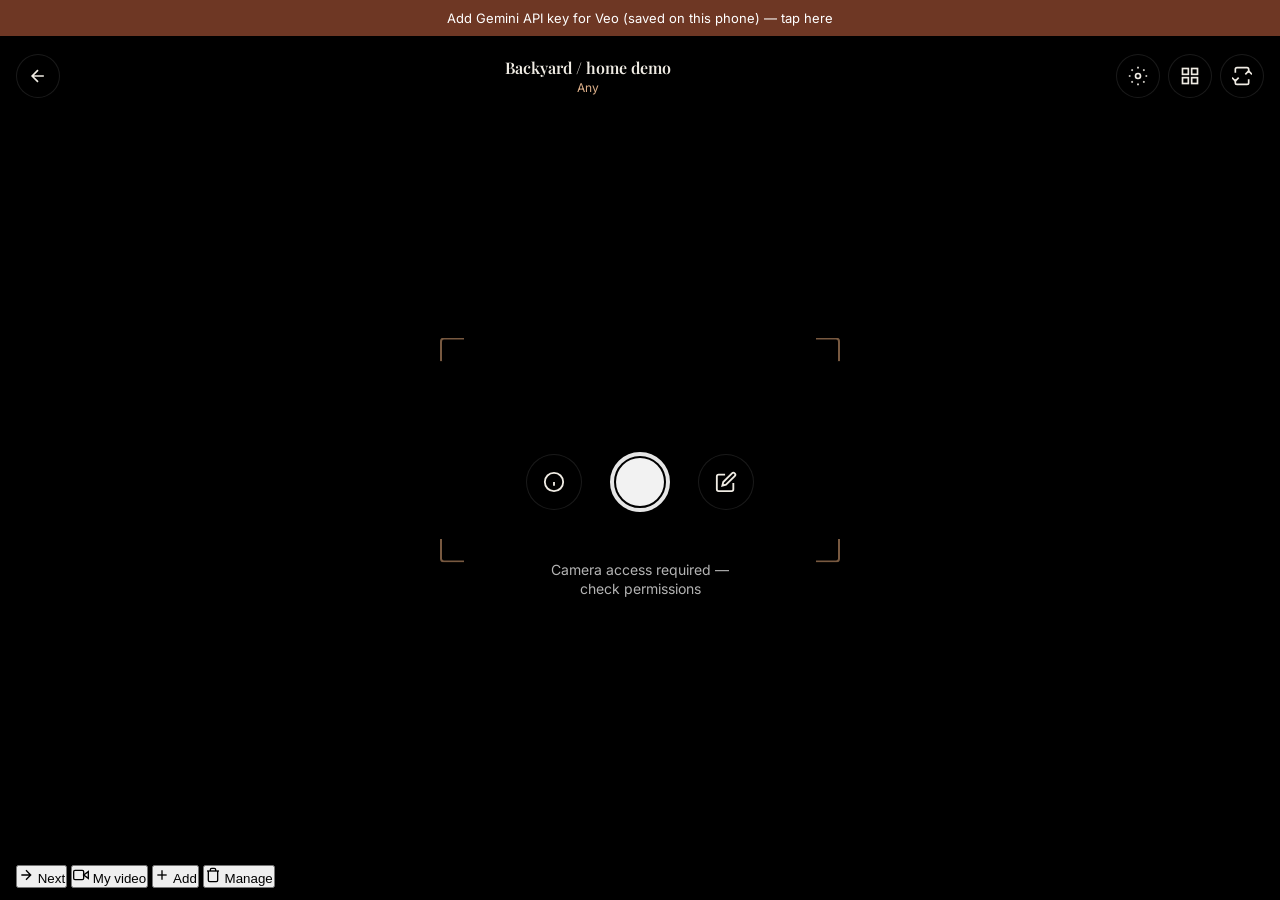
==== commit 18b71f14: "Fix slider labels, show prompt editor after shutter, better default prompt - Slider: Present (camera" ====
--- a/experience.html
+++ b/experience.html
@@ -144,21 +144,23 @@
         <span id="ar-station-name" class="hud-station-name"></span>
         <span id="ar-station-year" class="hud-station-year"></span>
       </div>
-      <button class="hud-btn" onclick="app.removeOverlay()" title="Delete overlay — remove video and return to camera">
-        <svg viewBox="0 0 24 24" fill="none" stroke="currentColor" stroke-width="2">
-          <polyline points="3 6 5 6 21 6"/>
-          <path d="M19 6v14a2 2 0 01-2 2H7a2 2 0 01-2-2V6m3 0V4a2 2 0 012-2h4a2 2 0 012 2v2"/>
-          <line x1="10" y1="11" x2="10" y2="17"/>
-          <line x1="14" y1="11" x2="14" y2="17"/>
-        </svg>
-      </button>
-      <button class="hud-btn" id="btn-share" onclick="app.shareExperience()" title="Share">
-        <svg viewBox="0 0 24 24" fill="none" stroke="currentColor" stroke-width="2">
-          <circle cx="18" cy="5" r="3"/><circle cx="6" cy="12" r="3"/><circle cx="18" cy="19" r="3"/>
-          <line x1="8.59" y1="13.51" x2="15.42" y2="17.49"/>
-          <line x1="15.41" y1="6.51" x2="8.59" y2="10.49"/>
-        </svg>
-      </button>
+      <div class="hud-ar-actions">
+        <button class="hud-btn" onclick="app.removeOverlay()" title="Delete overlay — remove video and return to camera">
+          <svg viewBox="0 0 24 24" fill="none" stroke="currentColor" stroke-width="2">
+            <polyline points="3 6 5 6 21 6"/>
+            <path d="M19 6v14a2 2 0 01-2 2H7a2 2 0 01-2-2V6m3 0V4a2 2 0 012-2h4a2 2 0 012 2v2"/>
+            <line x1="10" y1="11" x2="10" y2="17"/>
+            <line x1="14" y1="11" x2="14" y2="17"/>
+          </svg>
+        </button>
+        <button class="hud-btn" id="btn-share" onclick="app.shareExperience()" title="Share">
+          <svg viewBox="0 0 24 24" fill="none" stroke="currentColor" stroke-width="2">
+            <circle cx="18" cy="5" r="3"/><circle cx="6" cy="12" r="3"/><circle cx="18" cy="19" r="3"/>
+            <line x1="8.59" y1="13.51" x2="15.42" y2="17.49"/>
+            <line x1="15.41" y1="6.51" x2="8.59" y2="10.49"/>
+          </svg>
+        </button>
+      </div>
     </div>
 
     <!-- Blend slider -->
@@ -169,8 +171,8 @@
 
     <div class="ar-controls-center">
       <div class="time-travel-label">
+        <span class="label-present">Present</span>
         <span class="label-past">Past</span>
-        <span class="label-present">Present</span>
       </div>
       <input type="range" id="blend-slider" class="blend-slider" min="0" max="100" value="75"
              oninput="app.setBlend(this.value)">
@@ -241,7 +243,7 @@
   <div id="add-station-modal" class="modal-overlay" style="display:none;">
     <div class="modal-card modal-card-tall">
       <h3 class="modal-title">Add building stop</h3>
-      <p class="modal-description">Creates a new stop—saved on the museum server when you use the laptop app, or only on this phone when you open a static / Netlify deploy.</p>
+      <p class="modal-description">Creates a new stop on your walk. Custom stops are saved in this browser.</p>
       <label class="field-label">Name</label>
       <input type="text" id="new-station-name" class="modal-text-input" placeholder="e.g. Blacksmith Shop">
       <label class="field-label">Year / era</label>
@@ -269,15 +271,18 @@
     </div>
   </div>
 
-  <!-- ========== PROMPT EDITOR MODAL ========== -->
+  <!-- ========== PROMPT EDITOR MODAL (shown after photo, before generation) ========== -->
   <div id="prompt-modal" class="modal-overlay" style="display:none;">
-    <div class="modal-card">
-      <h3 class="modal-title">Veo video prompt</h3>
-      <p class="modal-description">This text is sent to Gemini Veo with your photo. Edit it before each capture if you want.</p>
-      <textarea id="prompt-input" class="prompt-textarea" rows="5" placeholder="Example: 1890s general store, shopkeeper behind counter, warm afternoon light, customers in period dress…"></textarea>
+    <div class="modal-card modal-card-tall">
+      <h3 class="modal-title">Describe what you want to see</h3>
+      <p class="modal-description">This prompt is sent to Veo along with your photo. Tell it exactly what people, era, lighting, or action to add.</p>
+      <div class="prompt-preview-wrap">
+        <img id="prompt-preview-image" src="" alt="Your photo" class="prompt-preview-img">
+      </div>
+      <textarea id="prompt-input" class="prompt-textarea" rows="5" placeholder="Example: Add 1890s townspeople in period clothing walking down the street, warm golden-hour light, a horse-drawn carriage passing by…"></textarea>
       <div class="modal-actions">
         <button class="btn-secondary" onclick="app.closePromptModal()">Cancel</button>
-        <button class="btn-primary btn-sm" onclick="app.savePrompt()">Save</button>
+        <button class="btn-primary btn-sm" onclick="app.confirmPromptAndGenerate()">Generate video</button>
       </div>
     </div>
   </div>
--- a/css/experience.css
+++ b/css/experience.css
@@ -311,6 +311,19 @@
   background: linear-gradient(90deg, var(--color-accent), var(--color-accent-light));
   border-radius: 2px;
   transition: width 0.8s ease;
+}
+
+#hud-ar .hud-top {
+  display: grid;
+  grid-template-columns: 44px 1fr auto;
+  align-items: center;
+  gap: 8px;
+}
+
+.hud-ar-actions {
+  display: flex;
+  align-items: center;
+  gap: 8px;
 }
 
 /* Prompt recap while AR overlay is visible */
@@ -525,6 +538,24 @@
   row-gap: 8px;
 }
 
+/* Photo preview inside prompt modal */
+.prompt-preview-wrap {
+  width: 100%;
+  max-height: 160px;
+  border-radius: var(--radius-md);
+  overflow: hidden;
+  margin-bottom: 14px;
+  border: 1px solid var(--color-border);
+}
+
+.prompt-preview-img {
+  width: 100%;
+  height: 100%;
+  max-height: 160px;
+  object-fit: cover;
+  display: block;
+}
+
 /* --- Prompt Modal --- */
 .modal-overlay {
   position: fixed;
